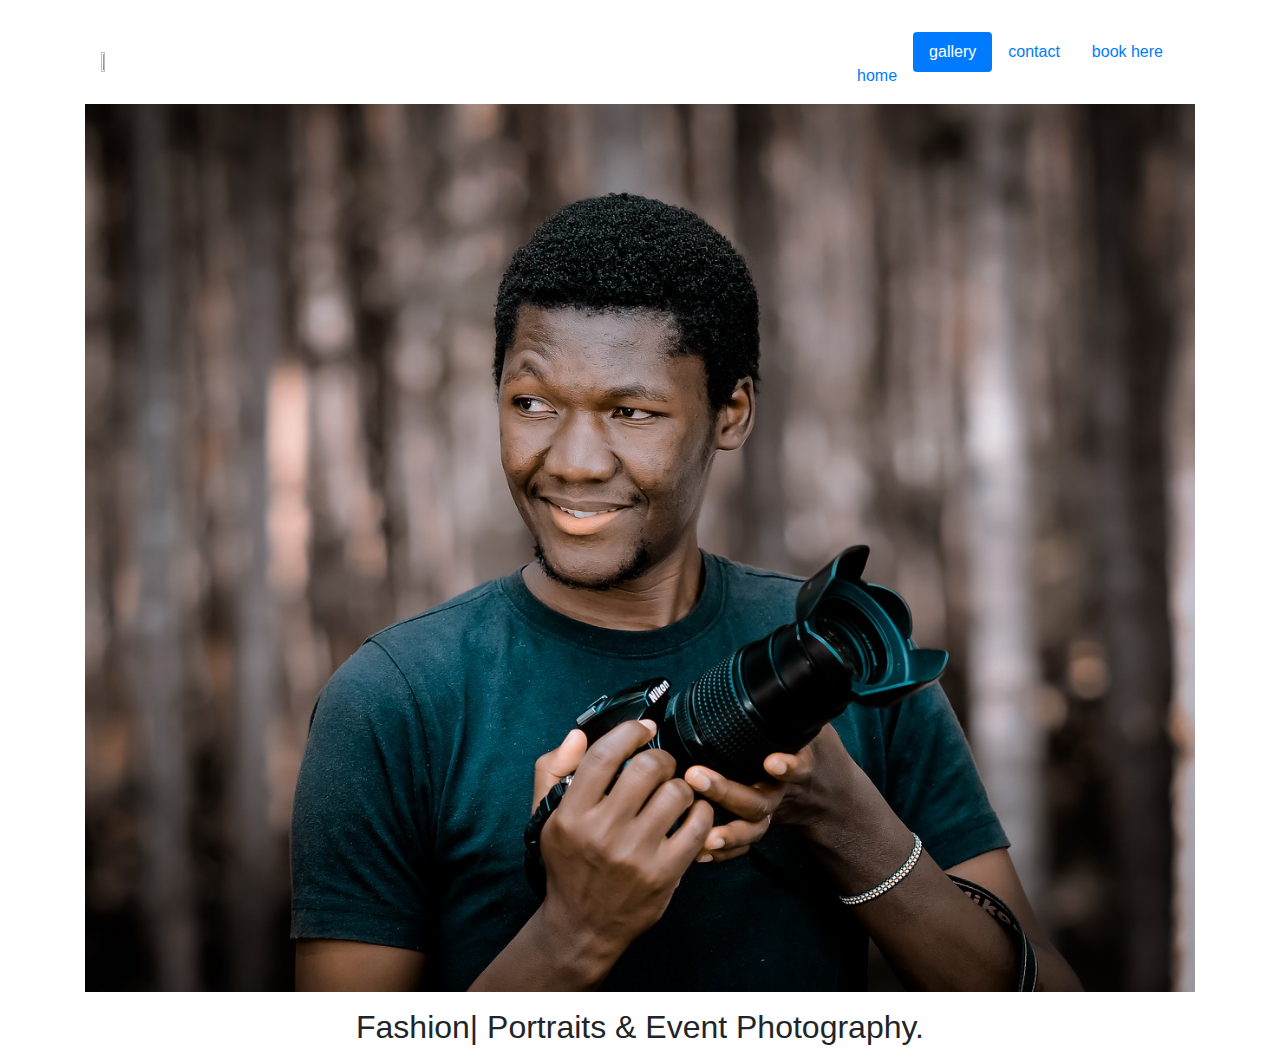
==== index.html @ 487abe7a "my initial publish" ====
<!DOCTYPE html>
<html>
<head>
	<title>GALLERY</title>
<link rel="stylesheet" type="text/css" href="css/bootstrap.css">
<link rel="stylesheet" type="text/css" href="css/style.css">


</head>
<body>
<br>	
<div class='container'>	
<nav class="navbar navbar-light">
<a class="navbar-brand" href="#">
<img src="images/LOGO.png"width=20% height=20%>
<ul class='nav justify-content-end nav-pills'>
<li class='nav-item'><a class='nav-link ' href="index.html">home </a>	</li> 
<li class='nav-item'><a class='nav-link active' href="gallery.html">gallery </a>	</li>
<li class='nav-item'><a class='nav-link' href="contact.html">contact</a> </li>
<li class='nav-item'><a class='nav-link' href="book.html">book here </a>	</li>
</ul>	
</nav>	


<p id='i'><img src='images/man.jpg'class='i' width="100%">
<center><h2 id ='fashion'>Fashion| Portraits & Event Photography.</h2></center>

</div>
<script type="text/javascript" src="js/jquery-3.5.1.slim.min.js"></script>
<script type="text/javascript" src="js/bootstrap.js"></script>
</body>
</html>
---- css/style.css ----
div.slide , .carousel-item img{height: 25%}
.nav li:first-child a{margin-top: -10%;}
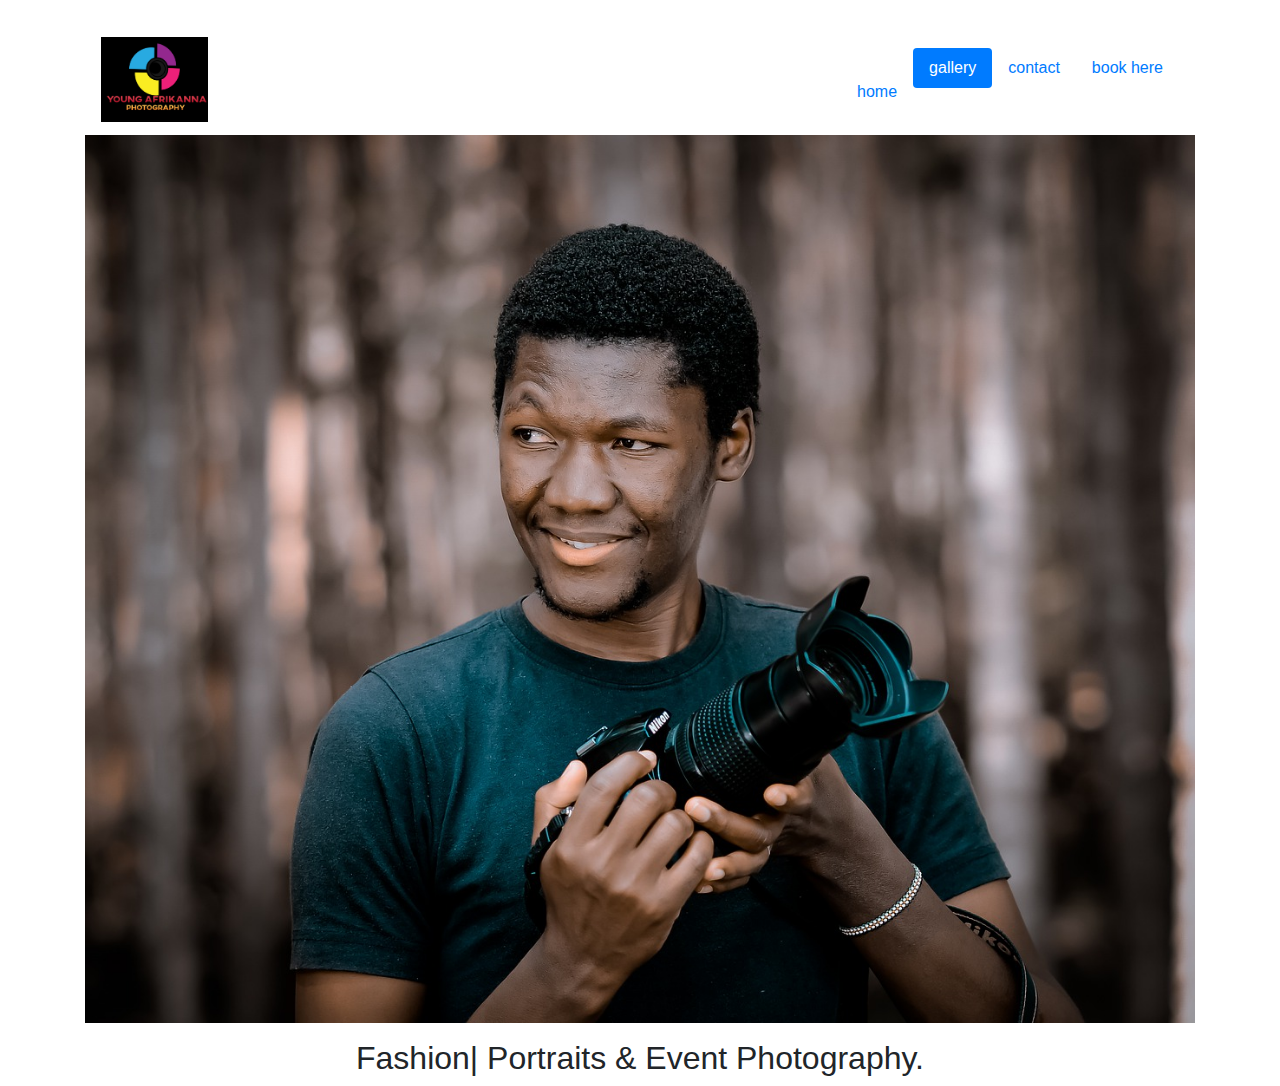
==== commit 4abcd516: "Changing png to upper case" ====
--- a/index.html
+++ b/index.html
@@ -12,7 +12,7 @@
 <div class='container'>	
 <nav class="navbar navbar-light">
 <a class="navbar-brand" href="#">
-<img src="images/LOGO.png"width=20% height=20%>
+<img src="images/LOGO.PNG"width=20% height=20%>
 <ul class='nav justify-content-end nav-pills'>
 <li class='nav-item'><a class='nav-link ' href="index.html">home </a>	</li> 
 <li class='nav-item'><a class='nav-link active' href="gallery.html">gallery </a>	</li>
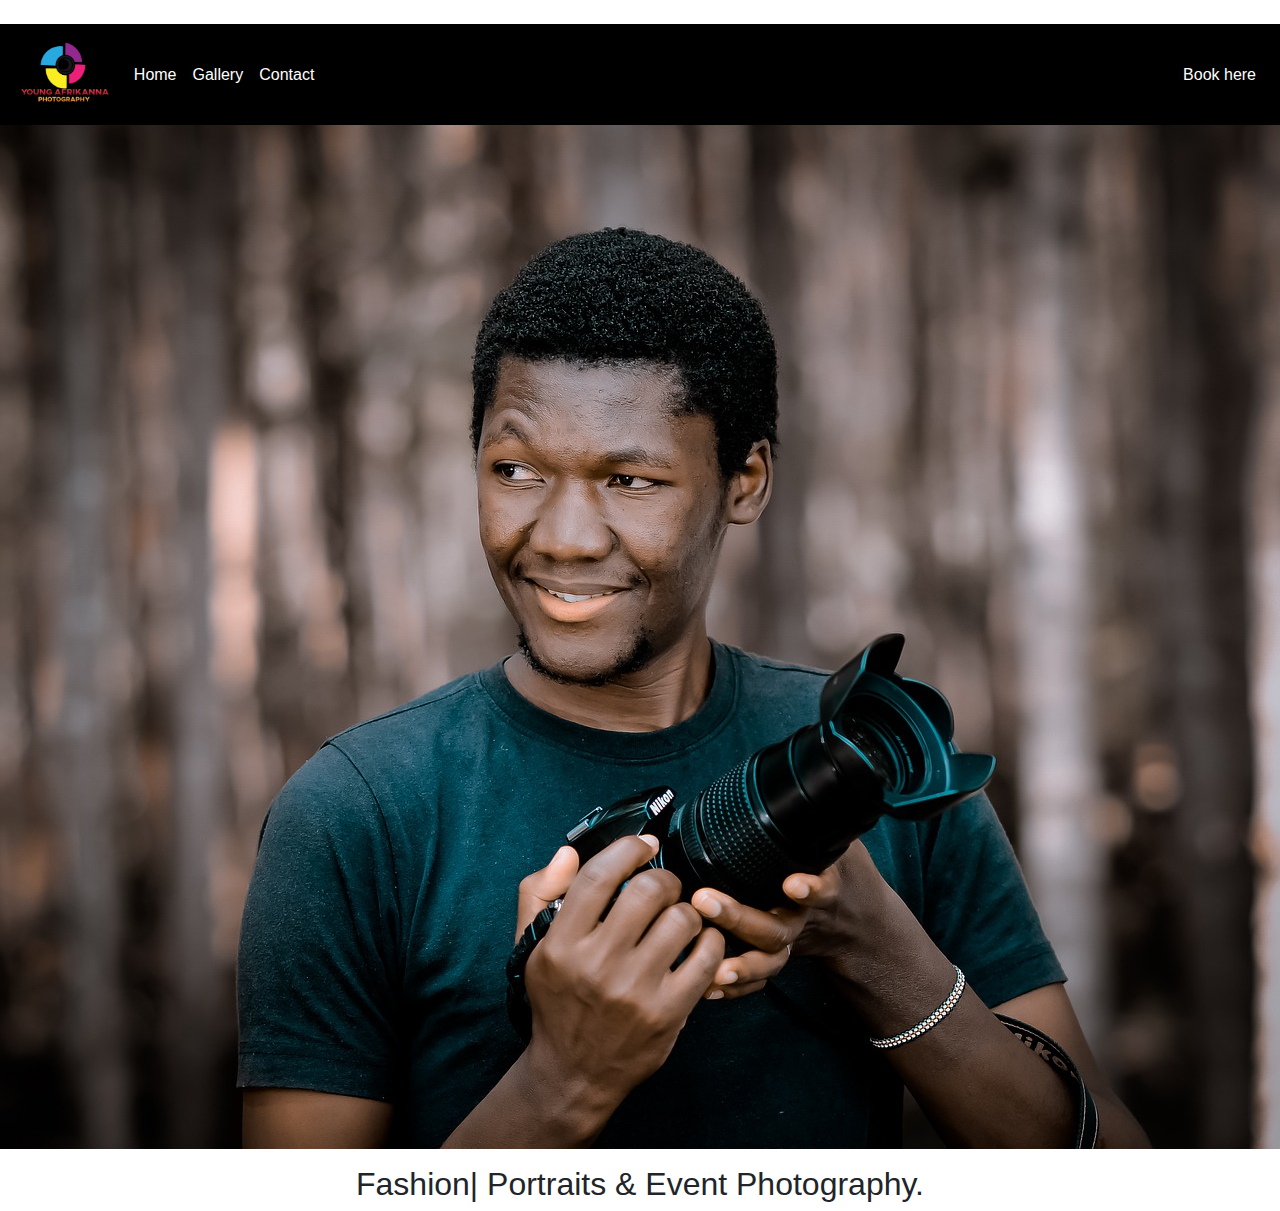
==== commit 7a2af92e: "changes" ====
--- a/index.html
+++ b/index.html
@@ -1,31 +1,53 @@
 <!DOCTYPE html>
 <html>
 <head>
-	<title>GALLERY</title>
+	<title>HOME</title>
 <link rel="stylesheet" type="text/css" href="css/bootstrap.css">
 <link rel="stylesheet" type="text/css" href="css/style.css">
+<link rel="stylesheet" href="https://stackpath.bootstrapcdn.com/bootstrap/4.5.2/css/bootstrap.min.css">
+<link rel="stylesheet" href="https://maxcdn.bootstrapcdn.com/font-awesome/4.7.0/css/font-awesome.min.css">
+<script src="https://code.jquery.com/jquery-3.5.1.min.js"></script>
+<script src="https://cdn.jsdelivr.net/npm/popper.js@1.16.1/dist/umd/popper.min.js"></script>
+<script src="https://stackpath.bootstrapcdn.com/bootstrap/4.5.2/js/bootstrap.min.js"></script>
+<style > 
 
-
+.bg-light {
+    background-color: #000000 !important;
+}
+.navbar-light .navbar-nav .nav-link {
+    color: #fff !important;
+}
+</style>
 </head>
 <body>
 <br>	
-<div class='container'>	
-<nav class="navbar navbar-light">
-<a class="navbar-brand" href="#">
-<img src="images/LOGO.PNG"width=20% height=20%>
-<ul class='nav justify-content-end nav-pills'>
-<li class='nav-item'><a class='nav-link ' href="index.html">home </a>	</li> 
-<li class='nav-item'><a class='nav-link active' href="gallery.html">gallery </a>	</li>
-<li class='nav-item'><a class='nav-link' href="contact.html">contact</a> </li>
-<li class='nav-item'><a class='nav-link' href="book.html">book here </a>	</li>
-</ul>	
-</nav>	
+
+<div class="bs-example">
+    <nav class="navbar navbar-expand-md navbar-light bg-light">
+        <a href="#" class="navbar-brand">
+            <img src="images/LOGO.PNG" height="75" alt="CoolBrand">
+        </a>
+        <button type="button" class="navbar-toggler" data-toggle="collapse" data-target="#navbarCollapse">
+            <span class="navbar-toggler-icon"></span>
+        </button>
+
+        <div class="collapse navbar-collapse" id="navbarCollapse">
+            <div class="navbar-nav">
+                <a href="index.html" class="nav-item nav-link active">Home</a>
+                <a href="gallery.html" class="nav-item nav-link">Gallery</a>
+                <a href="contact.html" class="nav-item nav-link">Contact</a>
+            </div>
+            <div class="navbar-nav ml-auto">
+                <a href="book.html" class="nav-item nav-link">Book here</a>
+            </div>
+        </div>
+    </nav>
+</div>
 
 
 <p id='i'><img src='images/man.jpg'class='i' width="100%">
 <center><h2 id ='fashion'>Fashion| Portraits & Event Photography.</h2></center>
 
-</div>
 <script type="text/javascript" src="js/jquery-3.5.1.slim.min.js"></script>
 <script type="text/javascript" src="js/bootstrap.js"></script>
 </body>
